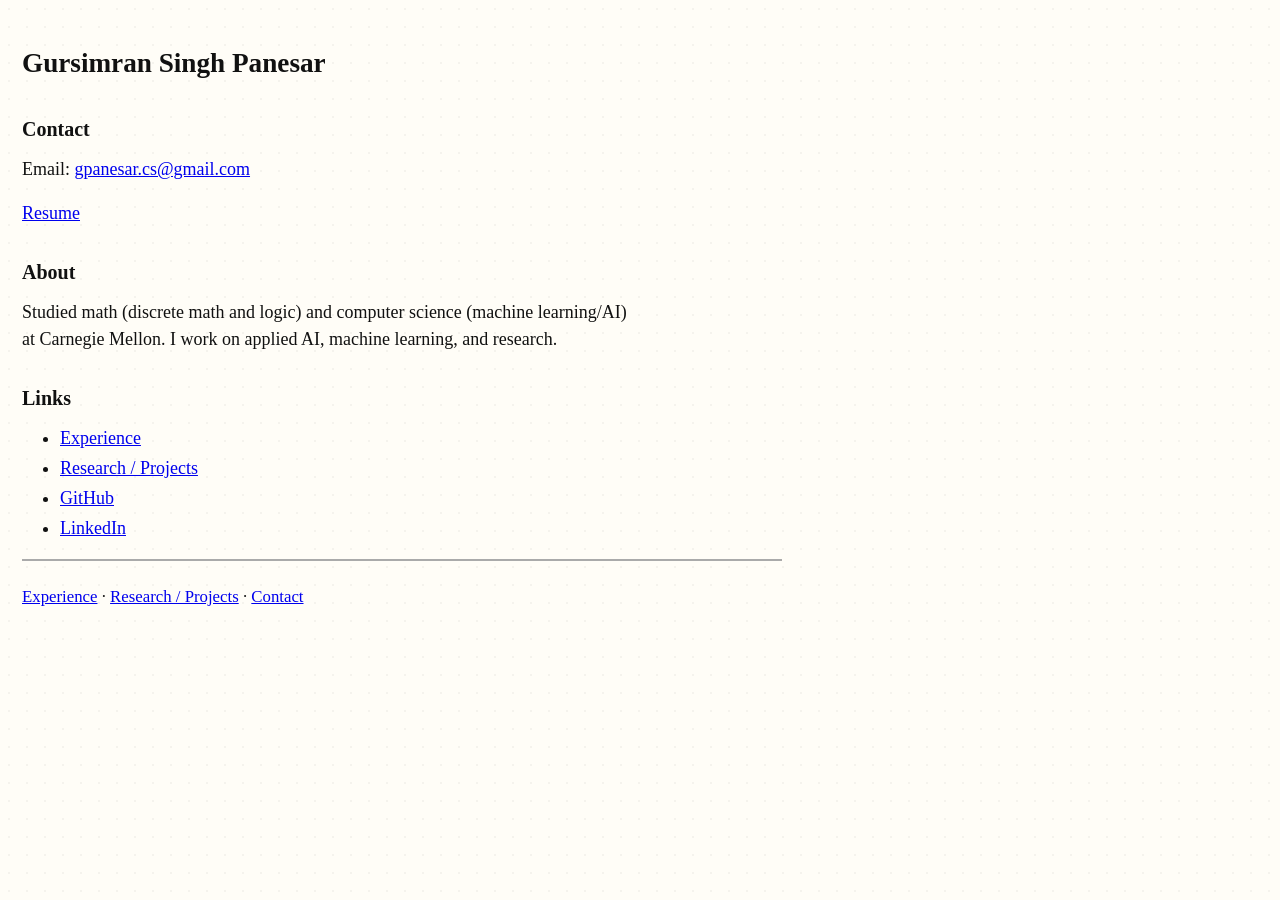
==== index.html @ 85c571e9 "Restore home contact navigation" ====
<!doctype html>
<html lang="en">
  <head>
    <meta charset="utf-8">
    <meta name="viewport" content="width=device-width, initial-scale=1">
    <meta name="description" content="Personal site for Gursimran Singh Panesar.">
    <title>Gursimran Singh Panesar</title>
    <link rel="icon" href="assets/favicon.svg" type="image/svg+xml">
    <link rel="stylesheet" href="style.css?v=2026-09-09b">
  </head>
  <body class="home-page">
    <main>
      <h1>Gursimran Singh Panesar</h1>

      <section aria-labelledby="contact-heading">
        <h2 id="contact-heading">Contact</h2>
        <p>Email: <a href="mailto:gpanesar.cs@gmail.com">gpanesar.cs@gmail.com</a></p>
        <p><a href="assets/Gursimran_Panesar.pdf" target="_blank" rel="noopener">Resume</a></p>
      </section>

      <section aria-labelledby="about-heading">
        <h2 id="about-heading">About</h2>
        <p>
          Studied math (discrete math and logic) and computer science
          (machine learning/AI) at Carnegie Mellon. I work on applied AI,
          machine learning, and research.
        </p>
      </section>

      <section aria-labelledby="links-heading">
        <h2 id="links-heading">Links</h2>
        <ul>
          <li><a href="experience.html">Experience</a></li>
          <li><a href="research.html">Research / Projects</a></li>
          <li><a href="https://github.com/Gursimran101">GitHub</a></li>
          <li><a href="https://www.linkedin.com/in/gursimran-s-panesar">LinkedIn</a></li>
        </ul>
      </section>
    </main>

    <footer>
      <nav aria-label="Primary navigation">
        <a href="experience.html">Experience</a>
        <span aria-hidden="true">&middot;</span>
        <a href="research.html">Research / Projects</a>
        <span aria-hidden="true">&middot;</span>
        <a href="contact.html">Contact</a>
      </nav>
    </footer>
  </body>
</html>
---- style.css ----
:root {
  color-scheme: light dark;
  --paper: #fffdf7;
  --dot: rgba(0, 0, 0, 0.04);
  --text: #111;
  --rule: #aaa;
  --muted: #555;
  --link: #0000ee;
  --visited: #551a8b;
}

* {
  box-sizing: border-box;
}

body {
  margin: 0;
  background-color: var(--paper);
  background-image: radial-gradient(var(--dot) 0.8px, transparent 0.8px);
  background-size: 18px 18px;
  color: var(--text);
  font-family: Georgia, "Times New Roman", Times, serif;
  font-size: 18px;
  line-height: 1.45;
}

a:link {
  color: var(--link);
}

a:visited {
  color: var(--visited);
}

main,
footer {
  max-width: 760px;
  margin: 0 22px;
}

h1 {
  margin: 48px 0 36px;
  font-size: 1.7rem;
  line-height: 1.15;
  letter-spacing: 0;
}

h2 {
  margin: 44px 0 22px;
  font-size: 1.25rem;
  letter-spacing: 0;
}

h3 {
  margin: 28px 0 4px;
  font-size: 1rem;
  letter-spacing: 0;
}

.home-page h2 {
  margin: 32px 0 12px;
}

.experience {
  margin-top: 30px;
}

.resume-intro + .experience {
  margin-top: 46.6px;
}

.resume-intro h2 {
  margin-bottom: 15.4px;
}

.resume-intro h2,
.skills h2 {
  font-size: 1.25rem;
}

.resume-intro p {
  margin-bottom: 0;
}

.research-page main > ul {
  list-style: none;
  margin-bottom: 8px;
  padding-left: 38px;
}

.research-page main > ul > li {
  position: relative;
}

.research-page main > ul > li::before {
  position: absolute;
  left: -16px;
  content: "\2022";
}

.research-page main > h2 {
  font-size: 1.04rem;
}

.project-link {
  margin: 0;
  padding-left: 22px;
}

.experience-heading {
  position: relative;
}

.company {
  margin: 0 0 2px;
  font-size: 1.04rem;
  font-weight: 700;
}

.company-logo {
  position: absolute;
  top: 2px;
  right: calc(100% + 10px);
  width: auto;
  max-width: 44px;
  height: 20px;
  object-fit: contain;
}

.company-logo-wide {
  max-width: 58px;
}

.role-line {
  display: flex;
  align-items: baseline;
  gap: 14px;
  margin-bottom: 12px;
}

.role,
.date {
  margin: 0;
}

.date {
  color: var(--muted);
  font-size: 0.9rem;
}

.experience ul {
  margin-bottom: 0;
}

.resume-page main {
  max-width: 970px;
  margin-left: 90px;
  margin-right: 22px;
}

.resume-page footer {
  max-width: 1038px;
}

.resume-intro,
.skills {
  margin-left: -68px;
}

p,
ul {
  margin-top: 0;
}

p {
  max-width: 68ch;
}

ul {
  padding-left: 38px;
}

li {
  margin: 4px 0;
}

footer {
  margin-top: 70px;
  margin-bottom: 44px;
  padding-top: 24px;
  border-top: 2px solid var(--rule);
}

.home-page footer {
  margin-top: 18px;
}

nav {
  font-size: 1.05rem;
}

@media (prefers-color-scheme: dark) {
  :root {
    --paper: #171816;
    --dot: rgba(255, 255, 255, 0.055);
    --text: #f0eee7;
    --rule: #66665f;
    --muted: #b9b7af;
    --link: #8ab4f8;
    --visited: #c6a7e8;
  }

  .company-logo[src$="aws.svg"],
  .company-logo[src$="bny.svg"] {
    filter: brightness(0) invert(1);
  }

  .company-logo[src$="cmu.svg"] {
    filter: brightness(1.8);
  }

}

@media (max-width: 959px) {
  .resume-page main {
    margin-left: 22px;
  }

  .resume-intro,
  .skills {
    margin-left: 0;
  }

  .resume-page .experience-heading {
    padding-left: 68px;
  }

  .resume-page .company-logo {
    right: auto;
    left: 0;
  }

  .resume-page .role-line {
    flex-wrap: wrap;
  }
}

@media (max-width: 620px) {
  body {
    font-size: 17px;
  }

  h1 {
    margin-top: 34px;
  }
}
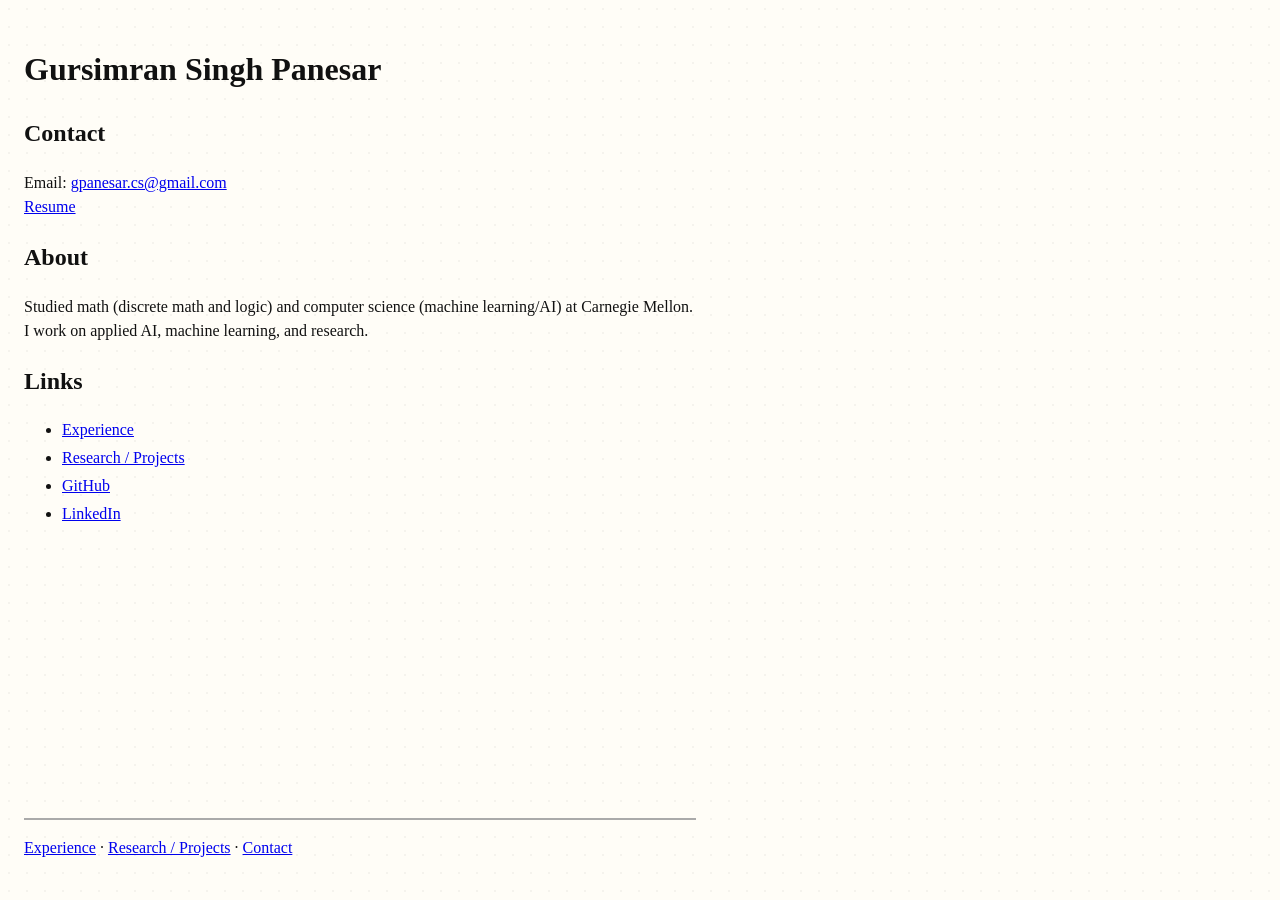
==== commit f85c2d26: "Match home spacing to Instinct" ====
--- a/index.html
+++ b/index.html
@@ -6,7 +6,7 @@
     <meta name="description" content="Personal site for Gursimran Singh Panesar.">
     <title>Gursimran Singh Panesar</title>
     <link rel="icon" href="assets/favicon.svg" type="image/svg+xml">
-    <link rel="stylesheet" href="style.css?v=2026-09-09b">
+    <link rel="stylesheet" href="style.css?v=2026-09-09c">
   </head>
   <body class="home-page">
     <main>
@@ -14,8 +14,10 @@
 
       <section aria-labelledby="contact-heading">
         <h2 id="contact-heading">Contact</h2>
-        <p>Email: <a href="mailto:gpanesar.cs@gmail.com">gpanesar.cs@gmail.com</a></p>
-        <p><a href="assets/Gursimran_Panesar.pdf" target="_blank" rel="noopener">Resume</a></p>
+        <div class="home-contact">
+          <div>Email: <a href="mailto:gpanesar.cs@gmail.com">gpanesar.cs@gmail.com</a></div>
+          <div><a href="assets/Gursimran_Panesar.pdf" target="_blank" rel="noopener">Resume</a></div>
+        </div>
       </section>
 
       <section aria-labelledby="about-heading">
--- a/style.css
+++ b/style.css
@@ -57,10 +57,6 @@
   letter-spacing: 0;
 }
 
-.home-page h2 {
-  margin: 32px 0 12px;
-}
-
 .experience {
   margin-top: 30px;
 }
@@ -191,8 +187,54 @@
   border-top: 2px solid var(--rule);
 }
 
+.home-page {
+  display: flex;
+  flex-direction: column;
+  min-height: 100vh;
+  padding: 24px;
+  font-family: "Times New Roman", Times, serif;
+  font-size: 16px;
+  line-height: 1.5;
+}
+
+.home-page main,
 .home-page footer {
-  margin-top: 18px;
+  width: 100%;
+  max-width: 672px;
+  margin-right: 0;
+  margin-left: 0;
+}
+
+.home-page main {
+  flex: 1;
+}
+
+.home-page h1 {
+  margin: 0.67em 0;
+  font-size: 2em;
+  line-height: 1.5;
+}
+
+.home-page h2 {
+  margin: 0.83em 0;
+  font-size: 1.5em;
+  line-height: 1.5;
+}
+
+.home-page p {
+  max-width: none;
+  margin: 1em 0;
+}
+
+.home-page footer {
+  margin-top: auto;
+  margin-bottom: 0;
+  padding-top: 16px;
+  padding-bottom: 16px;
+}
+
+.home-page nav {
+  font-size: 1rem;
 }
 
 nav {
@@ -253,4 +295,8 @@
   h1 {
     margin-top: 34px;
   }
-}
+
+  .home-page {
+    padding: 16px;
+  }
+}
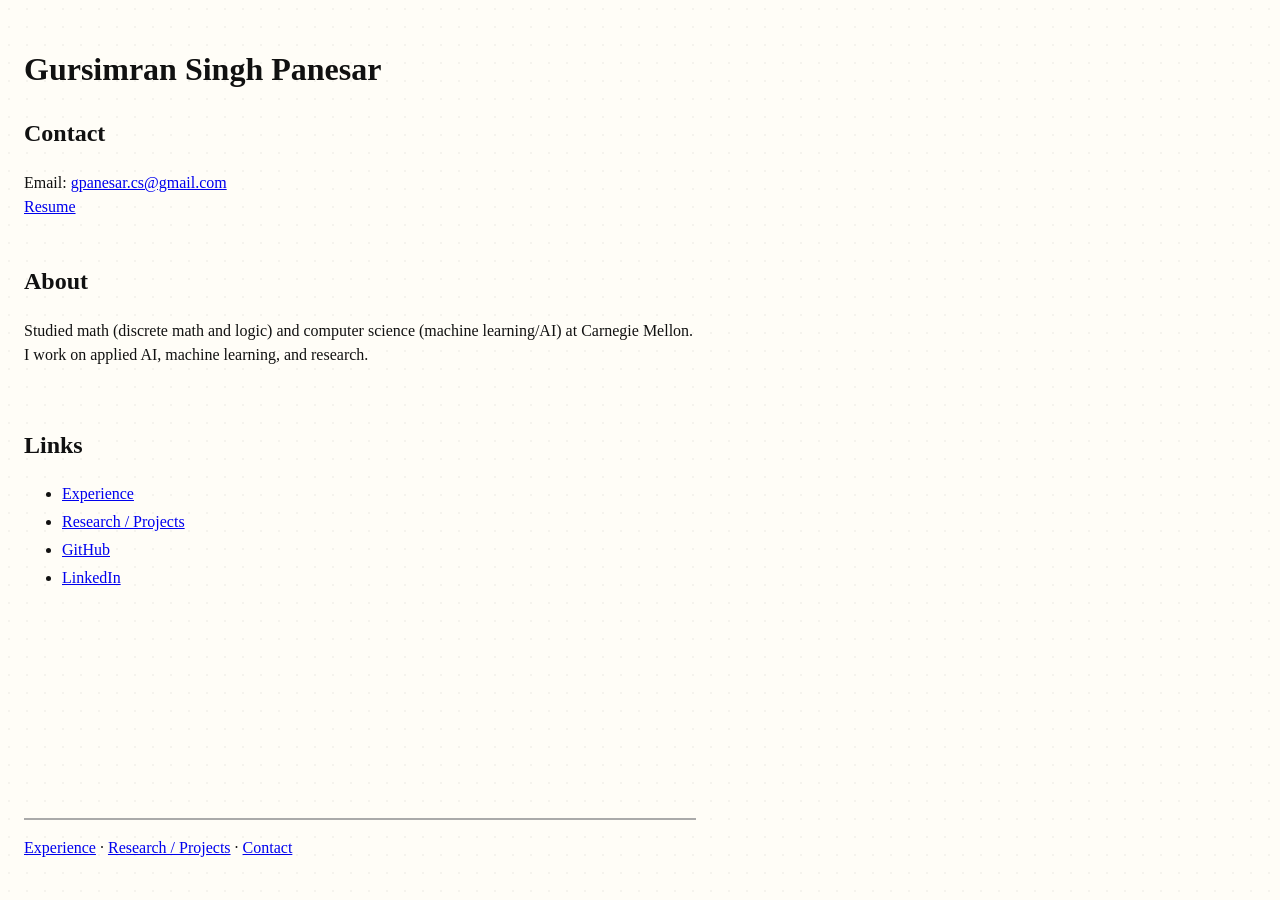
==== commit 53fd8a12: "Space home sections and anchor page footers" ====
--- a/index.html
+++ b/index.html
@@ -6,7 +6,7 @@
     <meta name="description" content="Personal site for Gursimran Singh Panesar.">
     <title>Gursimran Singh Panesar</title>
     <link rel="icon" href="assets/favicon.svg" type="image/svg+xml">
-    <link rel="stylesheet" href="style.css?v=2026-09-09c">
+    <link rel="stylesheet" href="style.css?v=2026-09-09d">
   </head>
   <body class="home-page">
     <main>
--- a/style.css
+++ b/style.css
@@ -14,6 +14,9 @@
 }
 
 body {
+  display: flex;
+  flex-direction: column;
+  min-height: 100vh;
   margin: 0;
   background-color: var(--paper);
   background-image: radial-gradient(var(--dot) 0.8px, transparent 0.8px);
@@ -38,6 +41,10 @@
   margin: 0 22px;
 }
 
+main {
+  flex: 1;
+}
+
 h1 {
   margin: 48px 0 36px;
   font-size: 1.7rem;
@@ -224,6 +231,10 @@
 .home-page p {
   max-width: none;
   margin: 1em 0;
+}
+
+.home-page section + section {
+  padding-top: 24px;
 }
 
 .home-page footer {
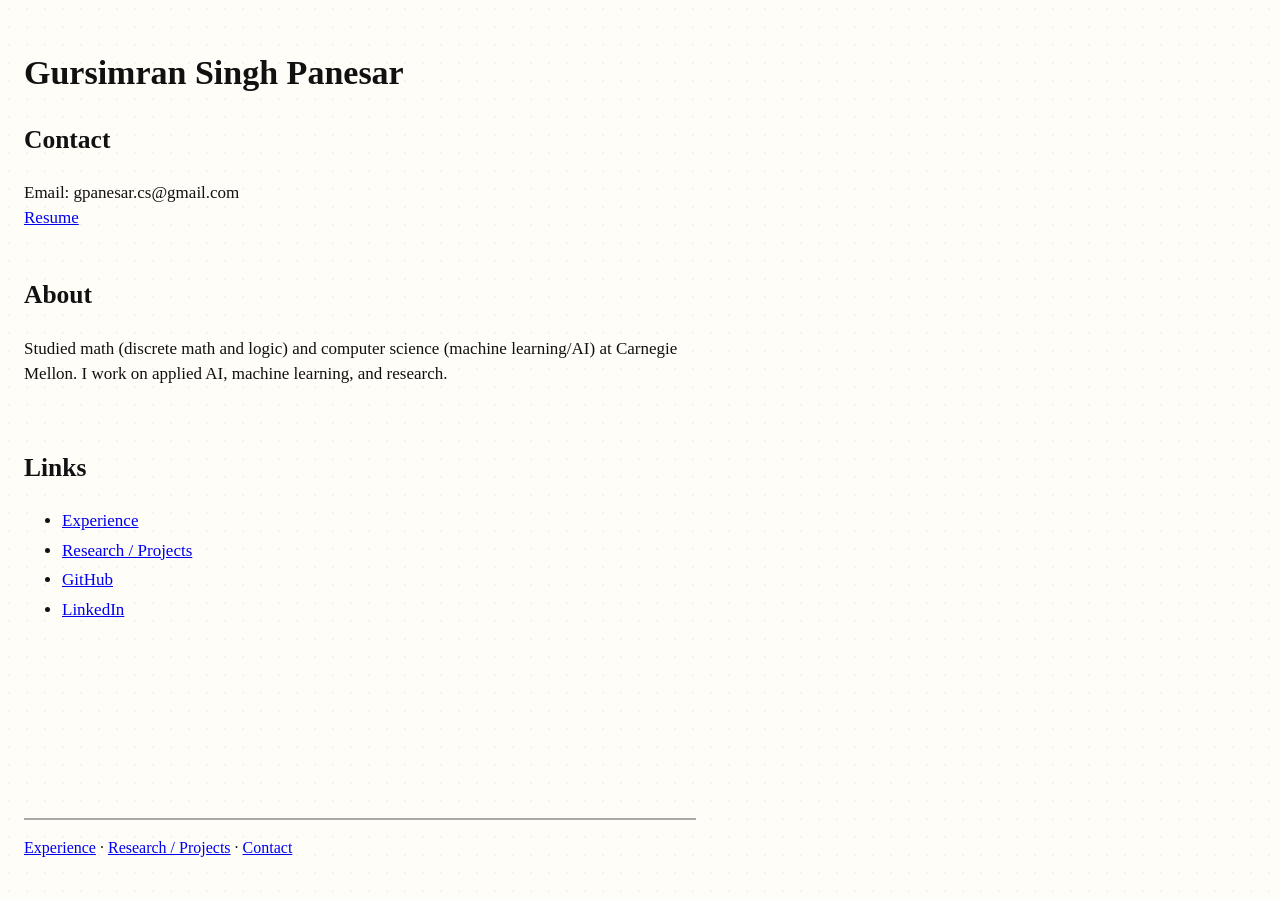
==== commit 9ae458d2: "Raise home text size and publish contact edits" ====
--- a/index.html
+++ b/index.html
@@ -6,7 +6,7 @@
     <meta name="description" content="Personal site for Gursimran Singh Panesar.">
     <title>Gursimran Singh Panesar</title>
     <link rel="icon" href="assets/favicon.svg" type="image/svg+xml">
-    <link rel="stylesheet" href="style.css?v=2026-09-09d">
+    <link rel="stylesheet" href="style.css?v=2026-09-09e">
   </head>
   <body class="home-page">
     <main>
@@ -15,7 +15,7 @@
       <section aria-labelledby="contact-heading">
         <h2 id="contact-heading">Contact</h2>
         <div class="home-contact">
-          <div>Email: <a href="mailto:gpanesar.cs@gmail.com">gpanesar.cs@gmail.com</a></div>
+          <div>Email: gpanesar.cs@gmail.com</div>
           <div><a href="assets/Gursimran_Panesar.pdf" target="_blank" rel="noopener">Resume</a></div>
         </div>
       </section>
--- a/style.css
+++ b/style.css
@@ -200,7 +200,7 @@
   min-height: 100vh;
   padding: 24px;
   font-family: "Times New Roman", Times, serif;
-  font-size: 16px;
+  font-size: 17px;
   line-height: 1.5;
 }
 
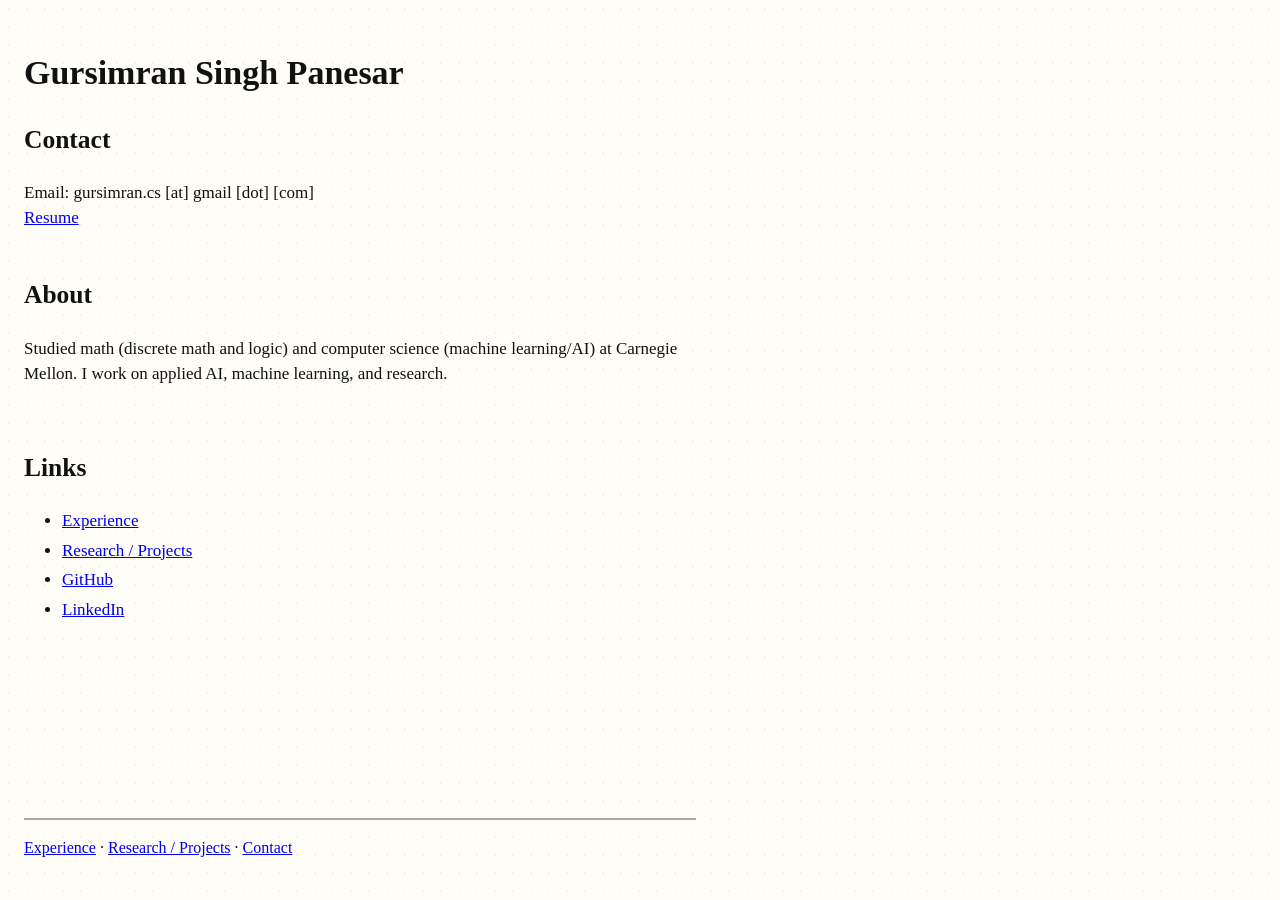
==== commit 2d99f1bd: "Restore obfuscated contact email" ====
--- a/index.html
+++ b/index.html
@@ -15,7 +15,7 @@
       <section aria-labelledby="contact-heading">
         <h2 id="contact-heading">Contact</h2>
         <div class="home-contact">
-          <div>Email: gpanesar.cs@gmail.com</div>
+          <div>Email: gursimran.cs [at] gmail [dot] [com]</div>
           <div><a href="assets/Gursimran_Panesar.pdf" target="_blank" rel="noopener">Resume</a></div>
         </div>
       </section>
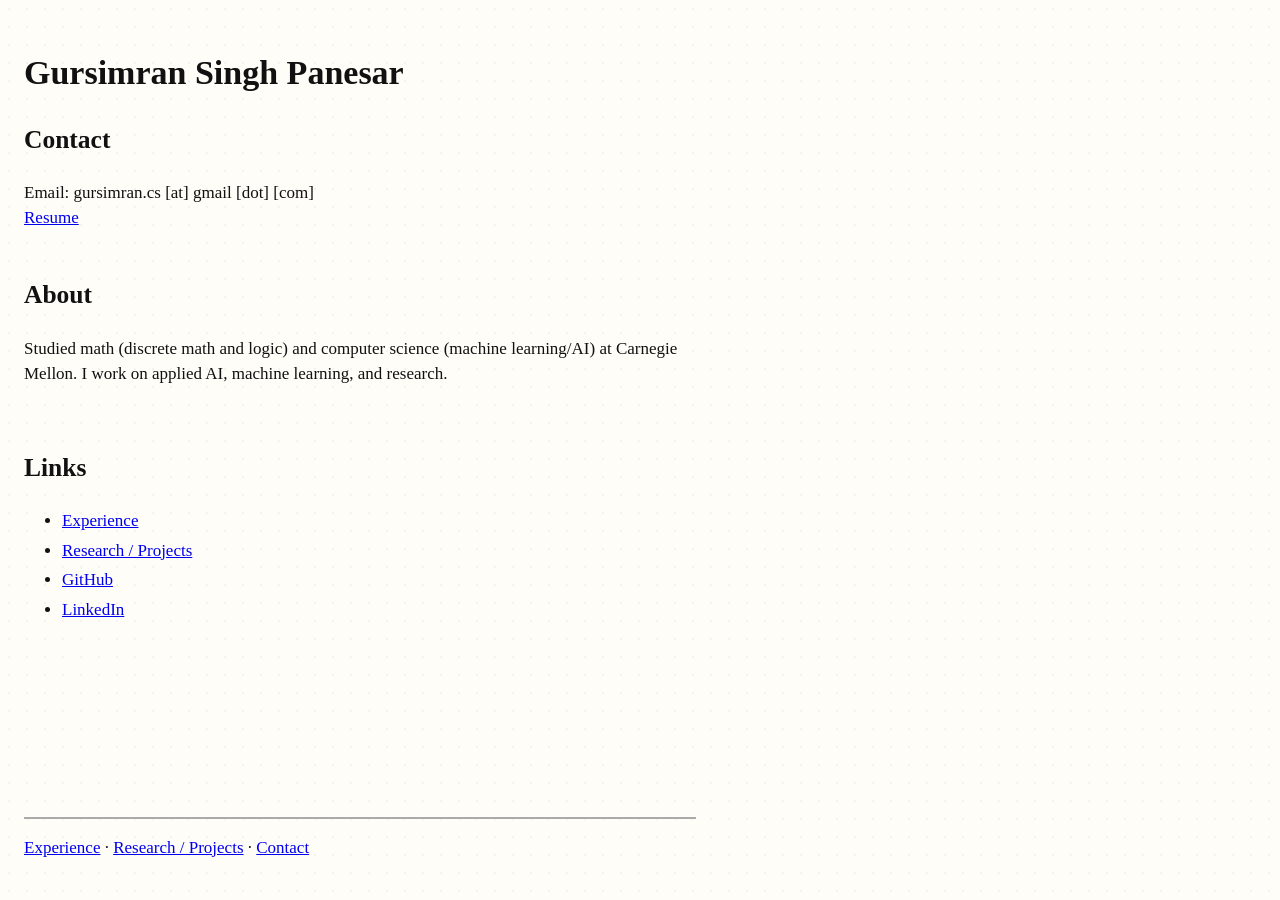
==== commit a35987e0: "Unify typography and page alignment" ====
--- a/index.html
+++ b/index.html
@@ -6,7 +6,7 @@
     <meta name="description" content="Personal site for Gursimran Singh Panesar.">
     <title>Gursimran Singh Panesar</title>
     <link rel="icon" href="assets/favicon.svg" type="image/svg+xml">
-    <link rel="stylesheet" href="style.css?v=2026-09-09e">
+    <link rel="stylesheet" href="style.css?v=2026-09-09f">
   </head>
   <body class="home-page">
     <main>
--- a/style.css
+++ b/style.css
@@ -22,9 +22,9 @@
   background-image: radial-gradient(var(--dot) 0.8px, transparent 0.8px);
   background-size: 18px 18px;
   color: var(--text);
-  font-family: Georgia, "Times New Roman", Times, serif;
-  font-size: 18px;
-  line-height: 1.45;
+  font-family: "Times New Roman", Times, serif;
+  font-size: 17px;
+  line-height: 1.5;
 }
 
 a:link {
@@ -38,7 +38,7 @@
 main,
 footer {
   max-width: 760px;
-  margin: 0 22px;
+  margin: 0 24px;
 }
 
 main {
@@ -47,14 +47,15 @@
 
 h1 {
   margin: 48px 0 36px;
-  font-size: 1.7rem;
-  line-height: 1.15;
+  font-size: 2em;
+  line-height: 1.5;
   letter-spacing: 0;
 }
 
 h2 {
   margin: 44px 0 22px;
-  font-size: 1.25rem;
+  font-size: 1.5em;
+  line-height: 1.5;
   letter-spacing: 0;
 }
 
@@ -78,7 +79,7 @@
 
 .resume-intro h2,
 .skills h2 {
-  font-size: 1.25rem;
+  font-size: 1.5em;
 }
 
 .resume-intro p {
@@ -102,7 +103,7 @@
 }
 
 .research-page main > h2 {
-  font-size: 1.04rem;
+  font-size: 1em;
 }
 
 .project-link {
@@ -116,7 +117,7 @@
 
 .company {
   margin: 0 0 2px;
-  font-size: 1.04rem;
+  font-size: 1em;
   font-weight: 700;
 }
 
@@ -148,7 +149,7 @@
 
 .date {
   color: var(--muted);
-  font-size: 0.9rem;
+  font-size: 0.9em;
 }
 
 .experience ul {
@@ -157,8 +158,8 @@
 
 .resume-page main {
   max-width: 970px;
-  margin-left: 90px;
-  margin-right: 22px;
+  margin-left: 92px;
+  margin-right: 24px;
 }
 
 .resume-page footer {
@@ -244,12 +245,8 @@
   padding-bottom: 16px;
 }
 
-.home-page nav {
-  font-size: 1rem;
-}
-
 nav {
-  font-size: 1.05rem;
+  font-size: 1em;
 }
 
 @media (prefers-color-scheme: dark) {
@@ -276,7 +273,7 @@
 
 @media (max-width: 959px) {
   .resume-page main {
-    margin-left: 22px;
+    margin-left: 24px;
   }
 
   .resume-intro,
@@ -299,8 +296,15 @@
 }
 
 @media (max-width: 620px) {
-  body {
-    font-size: 17px;
+  main,
+  footer {
+    margin-right: 16px;
+    margin-left: 16px;
+  }
+
+  .resume-page main {
+    margin-right: 16px;
+    margin-left: 16px;
   }
 
   h1 {
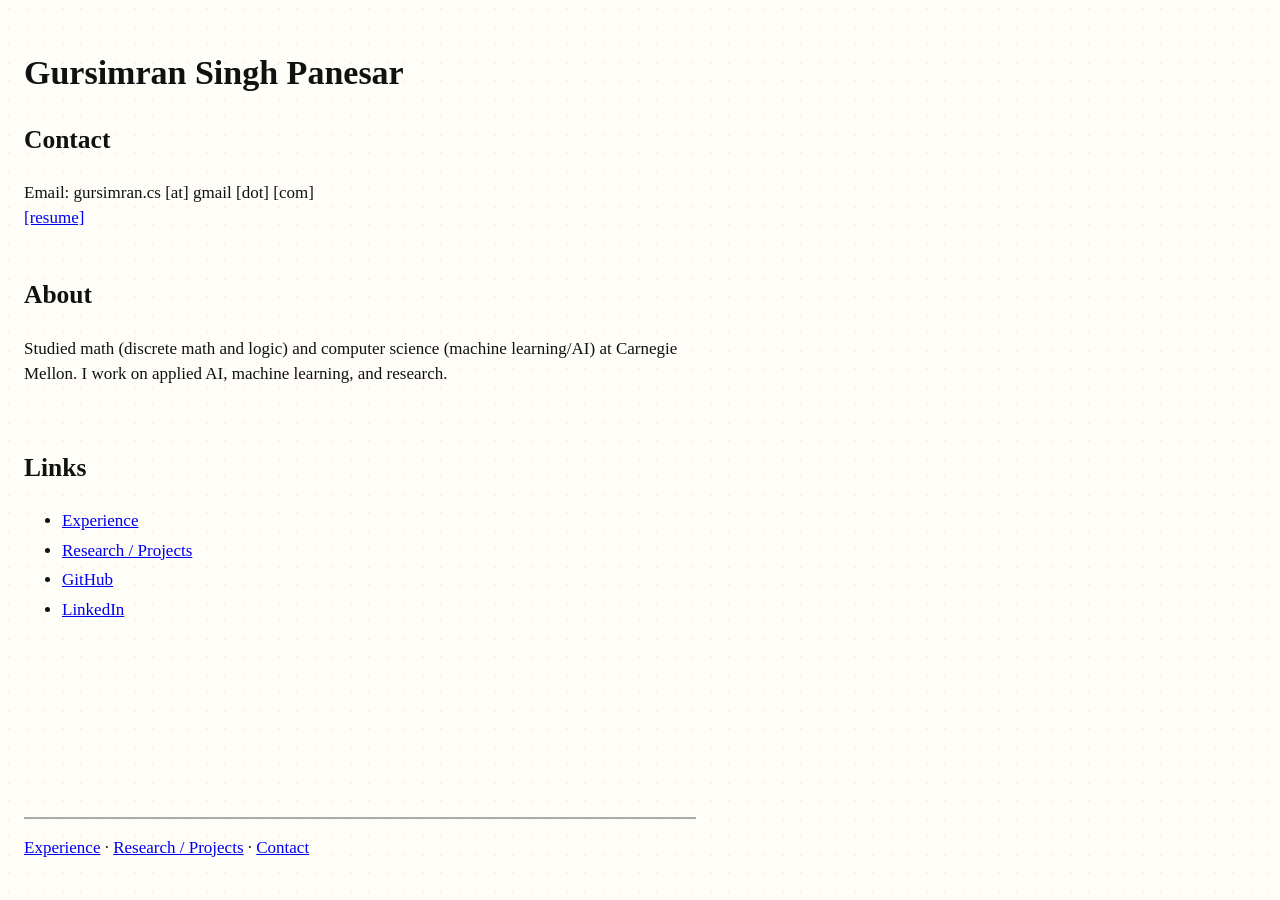
==== commit 158f2de3: "Update resume and preserve local label edit" ====
--- a/index.html
+++ b/index.html
@@ -16,7 +16,7 @@
         <h2 id="contact-heading">Contact</h2>
         <div class="home-contact">
           <div>Email: gursimran.cs [at] gmail [dot] [com]</div>
-          <div><a href="assets/Gursimran_Panesar.pdf" target="_blank" rel="noopener">Resume</a></div>
+          <div><a href="assets/Gursimran_Panesar.pdf" target="_blank" rel="noopener">[resume]</a></div>
         </div>
       </section>
 
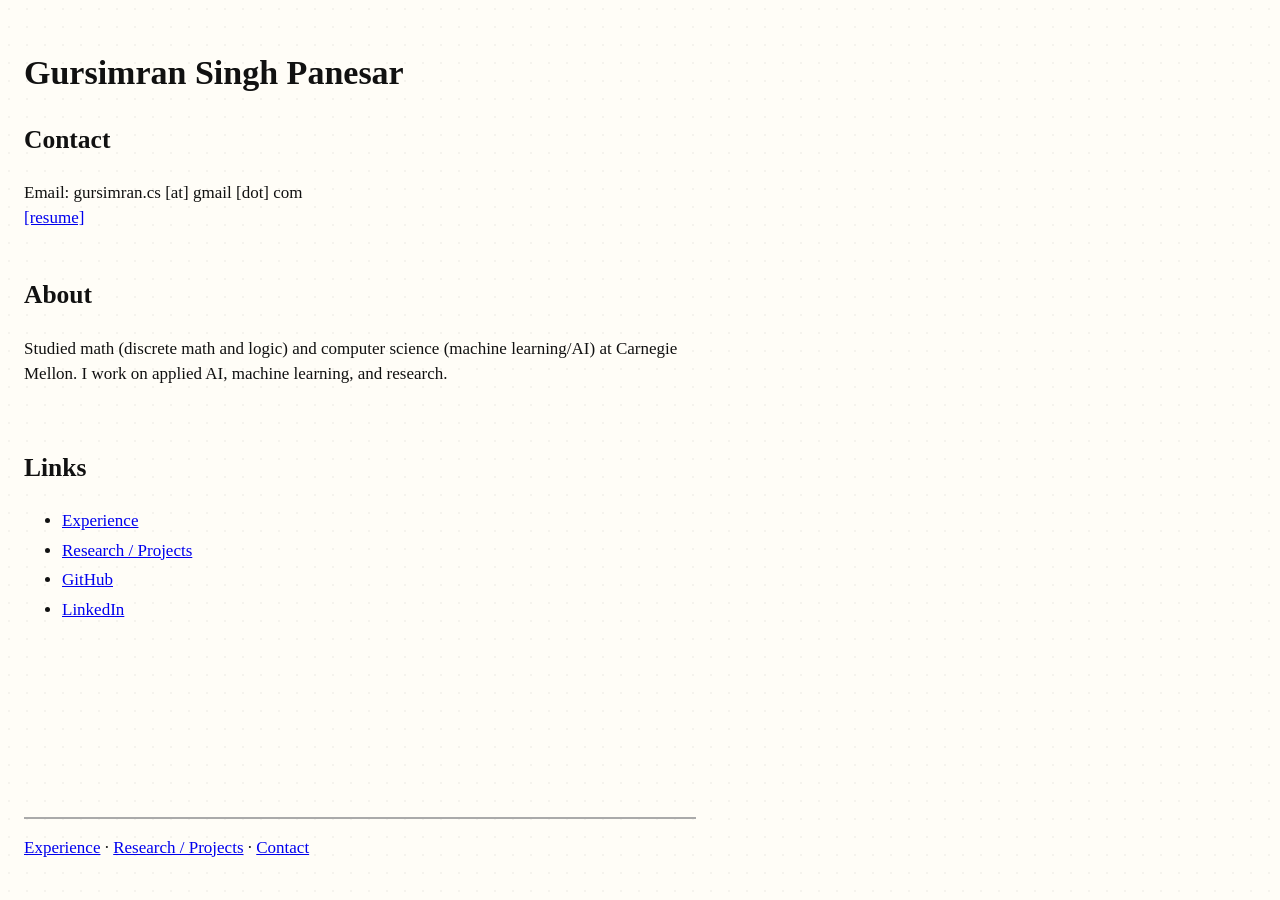
==== commit eca4f8f2: "Drop brackets around com in the obfuscated email on home and contact." ====
--- a/index.html
+++ b/index.html
@@ -15,7 +15,7 @@
       <section aria-labelledby="contact-heading">
         <h2 id="contact-heading">Contact</h2>
         <div class="home-contact">
-          <div>Email: gursimran.cs [at] gmail [dot] [com]</div>
+          <div>Email: gursimran.cs [at] gmail [dot] com</div>
           <div><a href="assets/Gursimran_Panesar.pdf" target="_blank" rel="noopener">[resume]</a></div>
         </div>
       </section>
